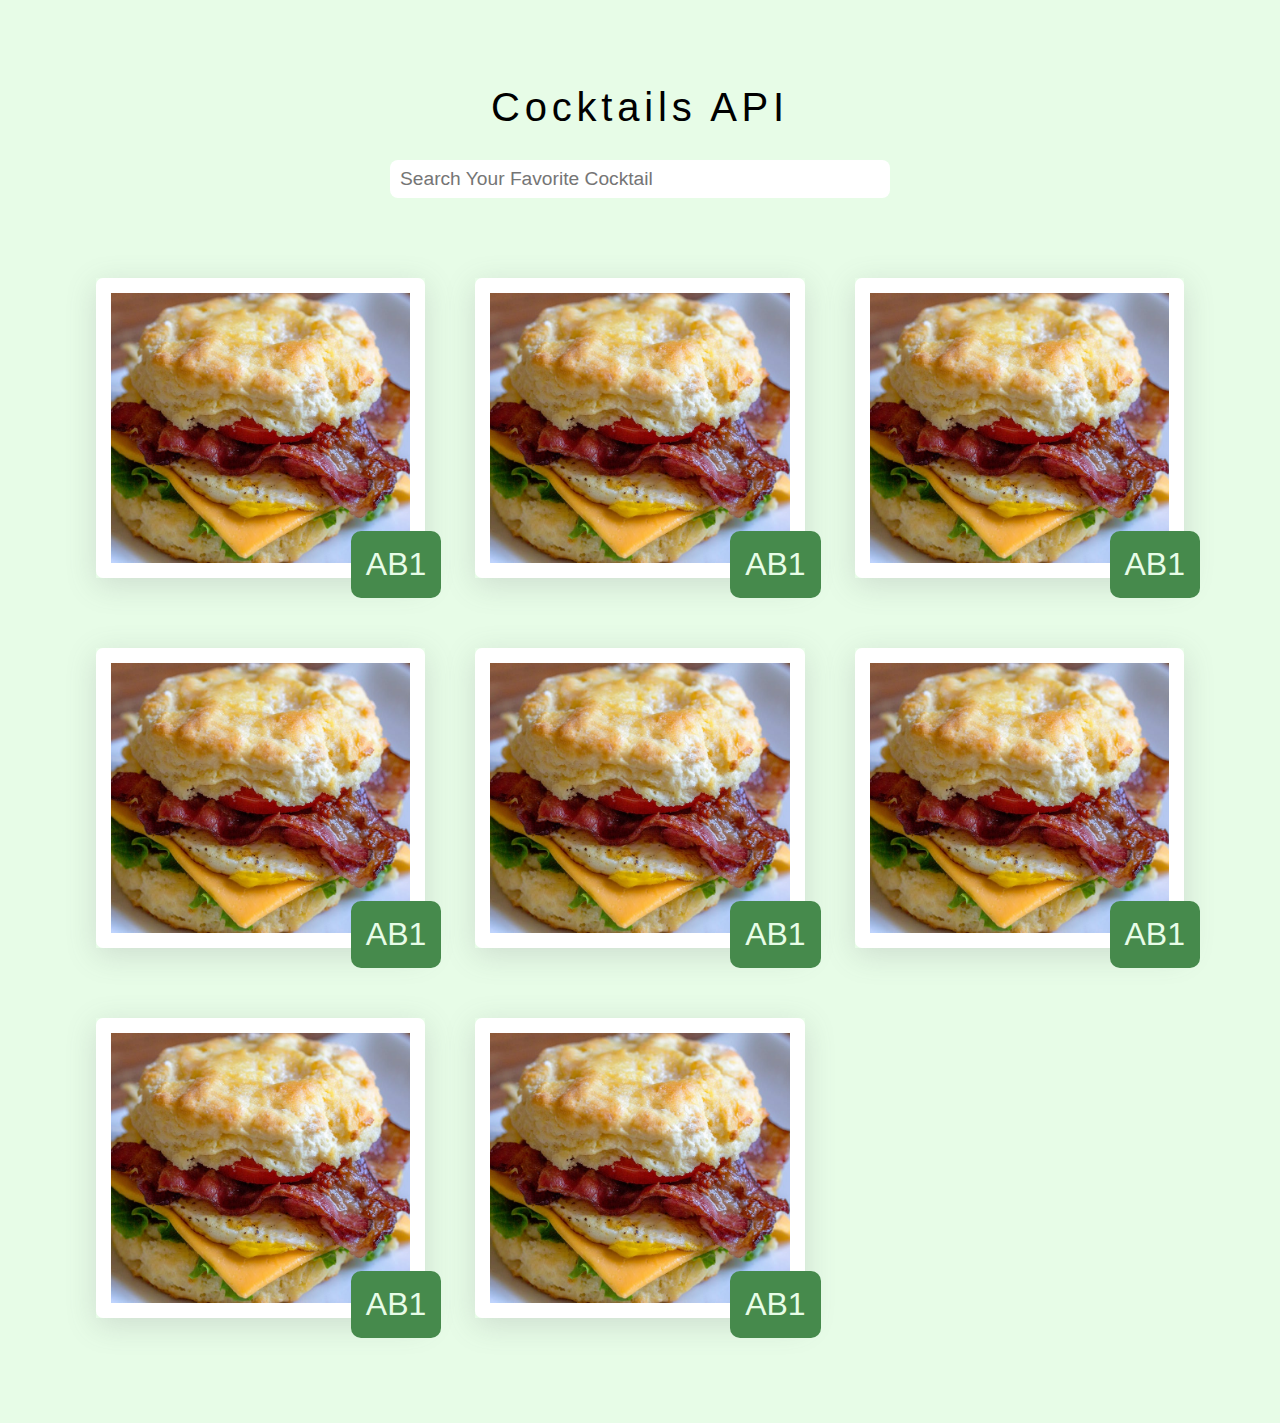
==== index.html @ 0bdfee5a "initial commit" ====
<!DOCTYPE html>
<html lang="en">
<head>
    <meta charset="UTF-8">
    <meta http-equiv="X-UA-Compatible" content="IE=edge">
    <meta name="viewport" content="width=device-width, initial-scale=1.0">
    <title>Products</title>
    <link rel="stylesheet" href="styles.css">
</head>
<body>
    <section class="center">
        <section class="main-title">
            <h1 class="titleH1">cocktails API</h1>
        </section>
        <div class="searchDiv">
            <input class="search" type="search" placeholder="search your favorite cocktail">
        </div>

        <article class="products"> 
            <!-- <div class="loading">
                <div class="loading-index"></div> 
            </div> -->
            <!-- single item -->
            <a class="linkCocktails">
                <article class="item">
                    <div class="image">
                        <img src="item-7.jpeg" alt="slika">
                    </div>
                    <p class="title">ab1</p>
                </article> 
            </a>
            <!-- end single item -->
            <!-- single item -->
            <a class="linkCocktails">
                <article class="item">
                    <div class="image">
                        <img src="item-7.jpeg" alt="slika">
                    </div>
                    <p class="title">ab1</p>
                </article> 
            </a>
            <!-- end single item -->
            <!-- single item -->
            <a class="linkCocktails">
                <article class="item">
                    <div class="image">
                        <img src="item-7.jpeg" alt="slika">
                    </div>
                    <p class="title">ab1</p>
                </article> 
            </a>
            <!-- end single item -->
            <!-- single item -->
            <a class="linkCocktails">
                <article class="item">
                    <div class="image">
                        <img src="item-7.jpeg" alt="slika">
                    </div>
                    <p class="title">ab1</p>
                </article> 
            </a>
            <!-- end single item -->
            <!-- single item -->
            <a class="linkCocktails">
                <article class="item">
                    <div class="image">
                        <img src="item-7.jpeg" alt="slika">
                    </div>
                    <p class="title">ab1</p>
                </article> 
            </a>
            <!-- end single item -->
            <!-- single item -->
            <a class="linkCocktails">
                <article class="item">
                    <div class="image">
                        <img src="item-7.jpeg" alt="slika">
                    </div>
                    <p class="title">ab1</p>
                </article> 
            </a>
            <!-- end single item -->
            <!-- single item -->
            <a class="linkCocktails">
                <article class="item">
                    <div class="image">
                        <img src="item-7.jpeg" alt="slika">
                    </div>
                    <p class="title">ab1</p>
                </article> 
            </a>
            <!-- end single item -->
            <!-- single item -->
            <a class="linkCocktails">
                <article class="item">
                    <div class="image">
                        <img src="item-7.jpeg" alt="slika">
                    </div>
                    <p class="title">ab1</p>
                </article> 
            </a>
            <!-- end single item -->
          
        </article>
    </section>
    <script src="app.js"></script>
</body>
</html>
---- styles.css ----
*{
    margin: 0;
    padding: 0;
    box-sizing: border-box;
}

:root{
    --bgClr:rgb(231, 252, 231);
    --underline:rgb(70, 138, 76);
    --priceClr:rgb(3, 3, 3);
    --titleClr:rgb(121, 120, 120);
    --radious: 7px;

    --underlineDark:rgb(6, 61, 18);
}

html{
    min-height: 100%;
    min-width: 100%;
    font-family: sans-serif;
    font-size: 16px;
}

@keyframes spin {
    to{
        transform: rotate(360deg);
    }
}

.loading{
    position: absolute;
    width: 100%;
    display: flex;
    justify-content: center;
}

.loading-index{
    width: 6rem;
    height: 6rem;
    border: 5px solid rgb(190, 190, 190);
    border-radius: 50%;
    border-top-color: rgba(41, 41, 250, 0.712);
    animation: spin 0.7s linear infinite;
}

body{
    min-height: 100vh;
    background-color: var(--bgClr);
    display: flex;
    flex-direction: column;
    align-items: center;
}

.center{
    width: 85%;
    margin: 85px 0;
    text-align: center;
    display: flex;
    flex-direction: column;
    align-items: center;
    justify-content: center;
}

.titleH1{
    font-size: 2.5rem;
    font-weight: 400;
    text-transform: capitalize;
    letter-spacing: 0.3rem;
    margin-bottom: 20px;
    position: relative;
    padding-bottom: 10px;
}

.searchDiv{
    width: 500px;
}

.search{
    width: 100%;
    padding: 8px 10px;
    margin-bottom: 80px;
    border: none;
    border-radius: 8px;
    font-size: 1.2rem;
}

.search::placeholder{
    text-transform: capitalize;
}

.products{
    width: 100%;
    display: grid;
    grid-template-columns: repeat(3, 1fr);
    gap: 50px 50px;
    max-width: 1150px;
    position: relative;
}

.single-product{
    text-decoration: none;
}

.linkCocktails:hover{
    cursor: pointer;
}

.item{
    text-align: center;
    position: relative;
    margin-bottom: 20px;
}

.image{
    min-width: 100%;
    height: 300px;
    box-shadow: rgba(100, 100, 111, 0.2) 0px 7px 29px 0px;
}

img{
    width: 100%;
    height: 300px;
    border-radius: var(--radious);
    object-fit: cover;
    border: 15px solid white;
}

img:hover{
    filter: blur(1px) grayscale(50%);
    transition: all 0.3s linear;
    transform: scale(101%);
}

.title{
    position: absolute;
    color: var(--bgClr);
    text-transform: uppercase;
    padding: 15px;
    background-color: var(--underline);
    right: -1rem;
    bottom: -20px;
    font-size: 2rem;
    font-weight: 500;
    border-radius: 10px;
}


@media (max-width: 1100px) {
    .products{
        grid-template-columns: repeat(2, 1fr);
    }
}
@media (max-width: 750px) {
    .products{
        grid-template-columns: 1fr;
    }
    .item{
        height: 250px;
    }
    .image{
        height: 250px;
    }
    img{
        height: 250px;
    }
}

@media (max-width: 620px) {
    .searchDiv{
        width: 90%;
    }
}

/* styles for PRODUCT.html */

#img-single{
    height: 100%;
    
}

.single{
    margin-top: 30px;
}

.btn{
    background-color: var(--underline);
    border: none;
    padding: 7px;
    border-radius: var(--radious);
    text-transform: capitalize;
    color: var(--bgClr);
    transition: all 0.3s linear;
}

#back-home{
    padding: 12px 40px;
    font-size: 1.1rem;
    margin-bottom: 100px;
}

.btn:hover{
    cursor: pointer;
    background-color: var(--underlineDark);
    box-shadow: rgba(149, 157, 165, 0.2) 0px 8px 24px;
}

.product{
    display: grid;    
    grid-template-columns: 1fr 1fr;
    column-gap: 35px;
    max-width: 1170px;
}

.single-content{
    text-align: start;
}

.single-title{
    text-transform: capitalize;
    font-size: 2rem;
    margin: 15px 0 7px;
    font-weight: 400;
}

.single-company{
    font-size: 1.4rem;
    margin-bottom: 7px;
    text-transform: capitalize;
    color: var(--titleClr);
    font-weight: 400;
}

.single-price{
    margin-bottom: 7px;
}

.color-section{
    margin-bottom: 10px;
    display: flex;
    flex-direction: row;
    column-gap: 7px;
}

.product-color{
    background: crimson;
    width: 15px;
    height: 15px;
    border-radius: 50%;
}

.single-text{
    margin-bottom: 15px;
    line-height: 1.7rem;
}

#add-to-cart{
    padding: 7px 15px;
}

.load-single{
    position: absolute;
    left: 0;
    width: 100%;
    display: flex;
    justify-content: center;
}

.load-single h2{
    text-transform: capitalize;
    font-size: 1.5rem;
}

@media (max-width:750px) {
    .product{
        grid-template-columns: none;
        grid-template-rows: 1fr 1fr;
    }

    .images-single{
        height: 300px;
    }
}
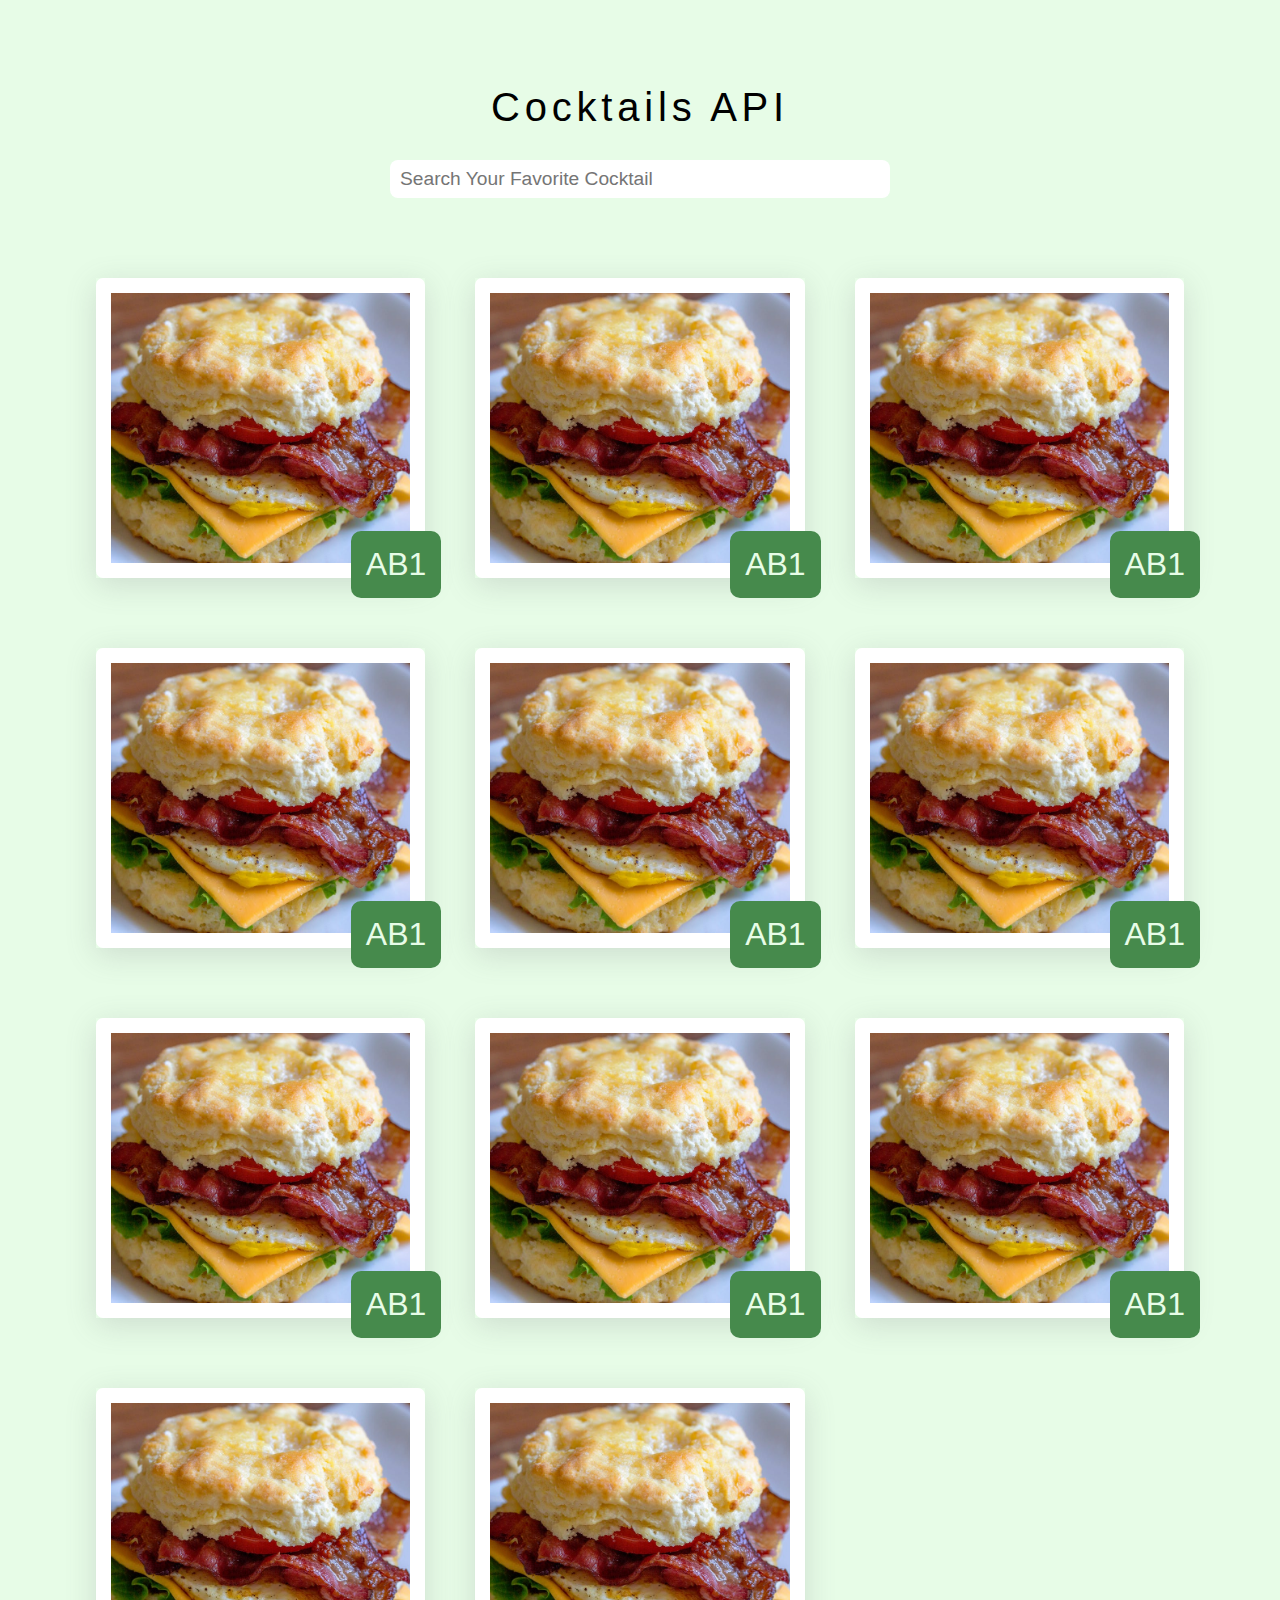
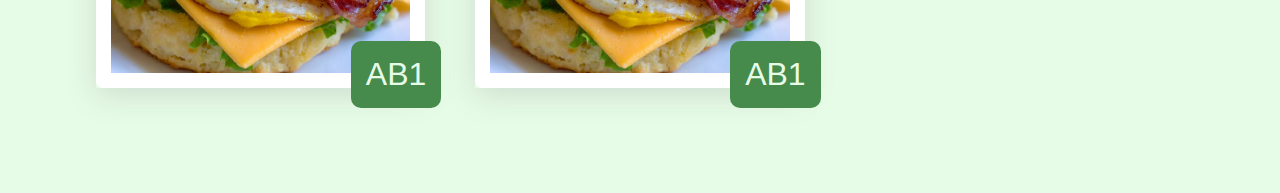
==== commit 2136410f: "next is loading feature" ====
--- a/index.html
+++ b/index.html
@@ -23,8 +23,8 @@
             <!-- single item -->
             <a class="linkCocktails">
                 <article class="item">
-                    <div class="image">
-                        <img src="item-7.jpeg" alt="slika">
+                    <div class="imageDiv">
+                        <img class="image" src="item-7.jpeg" alt="slika">
                     </div>
                     <p class="title">ab1</p>
                 </article> 
@@ -33,8 +33,8 @@
             <!-- single item -->
             <a class="linkCocktails">
                 <article class="item">
-                    <div class="image">
-                        <img src="item-7.jpeg" alt="slika">
+                    <div class="imageDiv">
+                        <img class="image" src="item-7.jpeg" alt="slika">
                     </div>
                     <p class="title">ab1</p>
                 </article> 
@@ -43,8 +43,8 @@
             <!-- single item -->
             <a class="linkCocktails">
                 <article class="item">
-                    <div class="image">
-                        <img src="item-7.jpeg" alt="slika">
+                    <div class="imageDiv">
+                        <img class="image" src="item-7.jpeg" alt="slika">
                     </div>
                     <p class="title">ab1</p>
                 </article> 
@@ -53,8 +53,8 @@
             <!-- single item -->
             <a class="linkCocktails">
                 <article class="item">
-                    <div class="image">
-                        <img src="item-7.jpeg" alt="slika">
+                    <div class="imageDiv">
+                        <img class="image" src="item-7.jpeg" alt="slika">
                     </div>
                     <p class="title">ab1</p>
                 </article> 
@@ -63,8 +63,8 @@
             <!-- single item -->
             <a class="linkCocktails">
                 <article class="item">
-                    <div class="image">
-                        <img src="item-7.jpeg" alt="slika">
+                    <div class="imageDiv">
+                        <img class="image" src="item-7.jpeg" alt="slika">
                     </div>
                     <p class="title">ab1</p>
                 </article> 
@@ -73,8 +73,8 @@
             <!-- single item -->
             <a class="linkCocktails">
                 <article class="item">
-                    <div class="image">
-                        <img src="item-7.jpeg" alt="slika">
+                    <div class="imageDiv">
+                        <img class="image" src="item-7.jpeg" alt="slika">
                     </div>
                     <p class="title">ab1</p>
                 </article> 
@@ -83,8 +83,8 @@
             <!-- single item -->
             <a class="linkCocktails">
                 <article class="item">
-                    <div class="image">
-                        <img src="item-7.jpeg" alt="slika">
+                    <div class="imageDiv">
+                        <img class="image" src="item-7.jpeg" alt="slika">
                     </div>
                     <p class="title">ab1</p>
                 </article> 
@@ -93,14 +93,43 @@
             <!-- single item -->
             <a class="linkCocktails">
                 <article class="item">
-                    <div class="image">
-                        <img src="item-7.jpeg" alt="slika">
+                    <div class="imageDiv">
+                        <img class="image" src="item-7.jpeg" alt="slika">
                     </div>
                     <p class="title">ab1</p>
                 </article> 
             </a>
             <!-- end single item -->
-          
+            <!-- single item -->
+            <a class="linkCocktails">
+                <article class="item">
+                    <div class="imageDiv">
+                        <img class="image" src="item-7.jpeg" alt="slika">
+                    </div>
+                    <p class="title">ab1</p>
+                </article> 
+            </a>
+            <!-- end single item -->
+            <!-- single item -->
+            <a class="linkCocktails">
+                <article class="item">
+                    <div class="imageDiv">
+                        <img class="image" src="item-7.jpeg" alt="slika">
+                    </div>
+                    <p class="title">ab1</p>
+                </article> 
+            </a>
+            <!-- end single item -->
+            <!-- single item -->
+            <a class="linkCocktails">
+                <article class="item">
+                    <div class="imageDiv">
+                        <img class="image" src="item-7.jpeg" alt="slika">
+                    </div>
+                    <p class="title">ab1</p>
+                </article> 
+            </a>
+            <!-- end single item -->
         </article>
     </section>
     <script src="app.js"></script>
--- a/styles.css
+++ b/styles.css
@@ -111,13 +111,13 @@
     margin-bottom: 20px;
 }
 
-.image{
+.imageDiv{
     min-width: 100%;
     height: 300px;
     box-shadow: rgba(100, 100, 111, 0.2) 0px 7px 29px 0px;
 }
 
-img{
+.image{
     width: 100%;
     height: 300px;
     border-radius: var(--radious);
@@ -125,7 +125,7 @@
     border: 15px solid white;
 }
 
-img:hover{
+.image:hover{
     filter: blur(1px) grayscale(50%);
     transition: all 0.3s linear;
     transform: scale(101%);
@@ -173,13 +173,24 @@
 
 /* styles for PRODUCT.html */
 
+.images{
+  position: relative;
+}
+
 #img-single{
+    width: 100%;
     height: 100%;
+    object-fit: cover;
+    position: absolute;
+    top: 0;
+    left: 0;
+    border: 10px solid white;
+    border-radius: 10px;
+}
+
+.single{
+    margin-top: 100px;
     
-}
-
-.single{
-    margin-top: 30px;
 }
 
 .btn{
@@ -207,54 +218,55 @@
 .product{
     display: grid;    
     grid-template-columns: 1fr 1fr;
-    column-gap: 35px;
+    column-gap: 50px;
     max-width: 1170px;
+    width: 100%;
+    height: 400px;
 }
 
 .single-content{
     text-align: start;
+    padding-top: 15px;
 }
 
 .single-title{
-    text-transform: capitalize;
+    text-transform: uppercase;
     font-size: 2rem;
-    margin: 15px 0 7px;
-    font-weight: 400;
-}
-
-.single-company{
-    font-size: 1.4rem;
+    margin: 15px 0 15px;
+    font-weight: 700;
+}
+
+.single-p{
+    font-size: 1.2rem;
     margin-bottom: 7px;
-    text-transform: capitalize;
     color: var(--titleClr);
-    font-weight: 400;
-}
-
-.single-price{
-    margin-bottom: 7px;
-}
-
-.color-section{
-    margin-bottom: 10px;
-    display: flex;
-    flex-direction: row;
-    column-gap: 7px;
-}
-
-.product-color{
-    background: crimson;
-    width: 15px;
-    height: 15px;
-    border-radius: 50%;
+    font-weight: 200;
 }
 
 .single-text{
-    margin-bottom: 15px;
+    margin: 30px 0;
     line-height: 1.7rem;
 }
 
+.single-check{
+    display: flex;
+    align-items: center;
+}
+
+.single-check span{
+    font-size: 1.1rem;
+    color: black;
+}
+
+.text{
+    color: rgb(94, 94, 94);
+    margin-left: 10px;
+}
+
 #add-to-cart{
-    padding: 7px 15px;
+    text-transform: uppercase;
+    letter-spacing: .3rem;
+    padding: 10px 15px;
 }
 
 .load-single{
@@ -276,7 +288,7 @@
         grid-template-rows: 1fr 1fr;
     }
 
-    .images-single{
-        height: 300px;
+    .images{
+        height: 350px;
     }
 }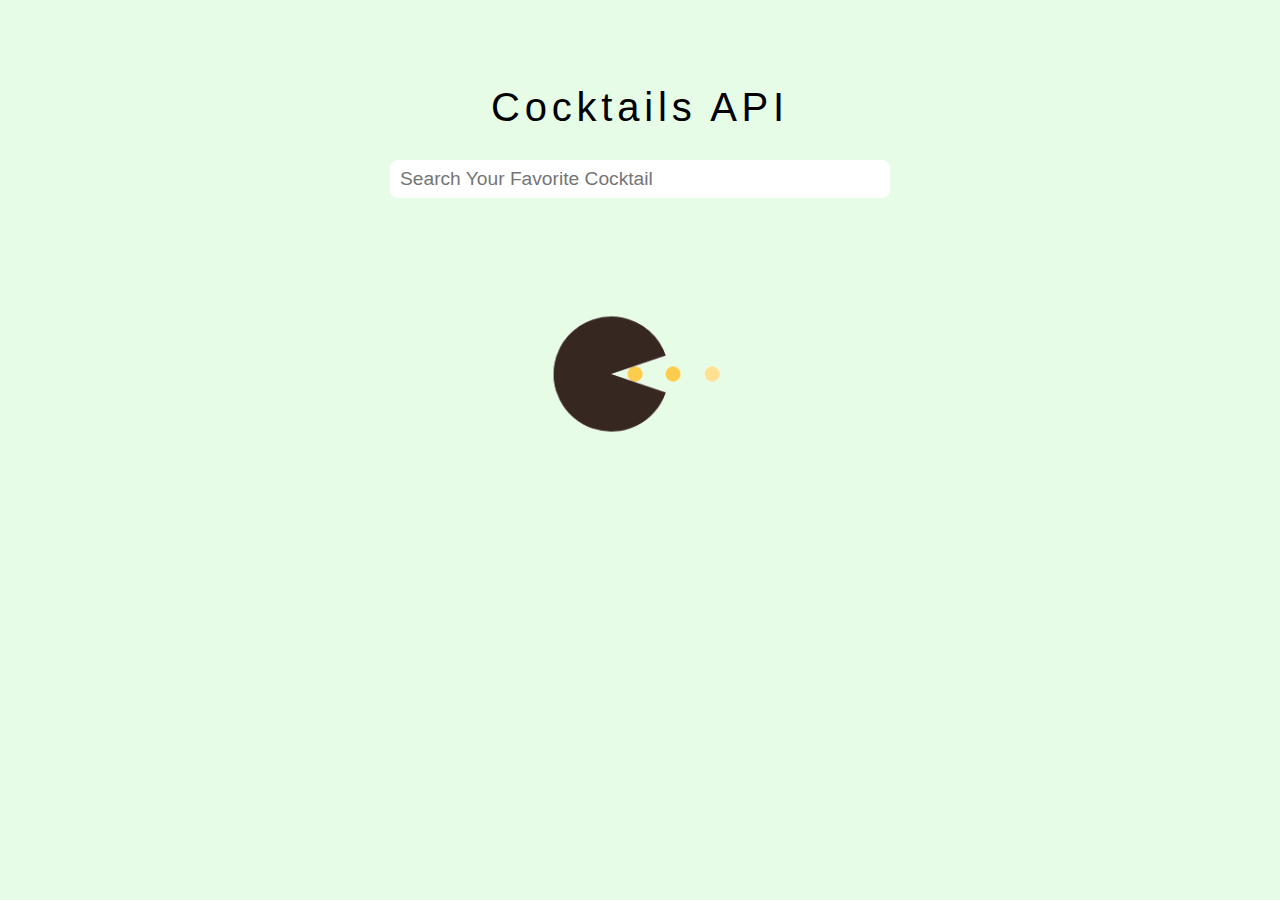
==== commit 0dd1c5c9: "initial commit" ====
--- a/index.html
+++ b/index.html
@@ -17,121 +17,22 @@
         </div>
 
         <article class="products"> 
-            <!-- <div class="loading">
-                <div class="loading-index"></div> 
-            </div> -->
+            <div class="loading">
+                <img class="load" src="loading.gif"> 
+            </div>
             <!-- single item -->
-            <a class="linkCocktails">
+            <!-- <a class="linkCocktails" href="products.html">
                 <article class="item">
                     <div class="imageDiv">
                         <img class="image" src="item-7.jpeg" alt="slika">
                     </div>
                     <p class="title">ab1</p>
                 </article> 
-            </a>
+            </a> -->
             <!-- end single item -->
-            <!-- single item -->
-            <a class="linkCocktails">
-                <article class="item">
-                    <div class="imageDiv">
-                        <img class="image" src="item-7.jpeg" alt="slika">
-                    </div>
-                    <p class="title">ab1</p>
-                </article> 
-            </a>
-            <!-- end single item -->
-            <!-- single item -->
-            <a class="linkCocktails">
-                <article class="item">
-                    <div class="imageDiv">
-                        <img class="image" src="item-7.jpeg" alt="slika">
-                    </div>
-                    <p class="title">ab1</p>
-                </article> 
-            </a>
-            <!-- end single item -->
-            <!-- single item -->
-            <a class="linkCocktails">
-                <article class="item">
-                    <div class="imageDiv">
-                        <img class="image" src="item-7.jpeg" alt="slika">
-                    </div>
-                    <p class="title">ab1</p>
-                </article> 
-            </a>
-            <!-- end single item -->
-            <!-- single item -->
-            <a class="linkCocktails">
-                <article class="item">
-                    <div class="imageDiv">
-                        <img class="image" src="item-7.jpeg" alt="slika">
-                    </div>
-                    <p class="title">ab1</p>
-                </article> 
-            </a>
-            <!-- end single item -->
-            <!-- single item -->
-            <a class="linkCocktails">
-                <article class="item">
-                    <div class="imageDiv">
-                        <img class="image" src="item-7.jpeg" alt="slika">
-                    </div>
-                    <p class="title">ab1</p>
-                </article> 
-            </a>
-            <!-- end single item -->
-            <!-- single item -->
-            <a class="linkCocktails">
-                <article class="item">
-                    <div class="imageDiv">
-                        <img class="image" src="item-7.jpeg" alt="slika">
-                    </div>
-                    <p class="title">ab1</p>
-                </article> 
-            </a>
-            <!-- end single item -->
-            <!-- single item -->
-            <a class="linkCocktails">
-                <article class="item">
-                    <div class="imageDiv">
-                        <img class="image" src="item-7.jpeg" alt="slika">
-                    </div>
-                    <p class="title">ab1</p>
-                </article> 
-            </a>
-            <!-- end single item -->
-            <!-- single item -->
-            <a class="linkCocktails">
-                <article class="item">
-                    <div class="imageDiv">
-                        <img class="image" src="item-7.jpeg" alt="slika">
-                    </div>
-                    <p class="title">ab1</p>
-                </article> 
-            </a>
-            <!-- end single item -->
-            <!-- single item -->
-            <a class="linkCocktails">
-                <article class="item">
-                    <div class="imageDiv">
-                        <img class="image" src="item-7.jpeg" alt="slika">
-                    </div>
-                    <p class="title">ab1</p>
-                </article> 
-            </a>
-            <!-- end single item -->
-            <!-- single item -->
-            <a class="linkCocktails">
-                <article class="item">
-                    <div class="imageDiv">
-                        <img class="image" src="item-7.jpeg" alt="slika">
-                    </div>
-                    <p class="title">ab1</p>
-                </article> 
-            </a>
-            <!-- end single item -->
+           
         </article>
     </section>
-    <script src="app.js"></script>
+    <script type="module" src="app.js"></script>
 </body>
 </html>--- a/styles.css
+++ b/styles.css
@@ -21,11 +21,6 @@
     font-size: 16px;
 }
 
-@keyframes spin {
-    to{
-        transform: rotate(360deg);
-    }
-}
 
 .loading{
     position: absolute;
@@ -34,13 +29,14 @@
     justify-content: center;
 }
 
-.loading-index{
-    width: 6rem;
-    height: 6rem;
-    border: 5px solid rgb(190, 190, 190);
-    border-radius: 50%;
-    border-top-color: rgba(41, 41, 250, 0.712);
-    animation: spin 0.7s linear infinite;
+.load{
+    height: 12em;
+    width: 12em;
+    display: block;
+}
+
+.hide-loading{
+    display: none;
 }
 
 body{
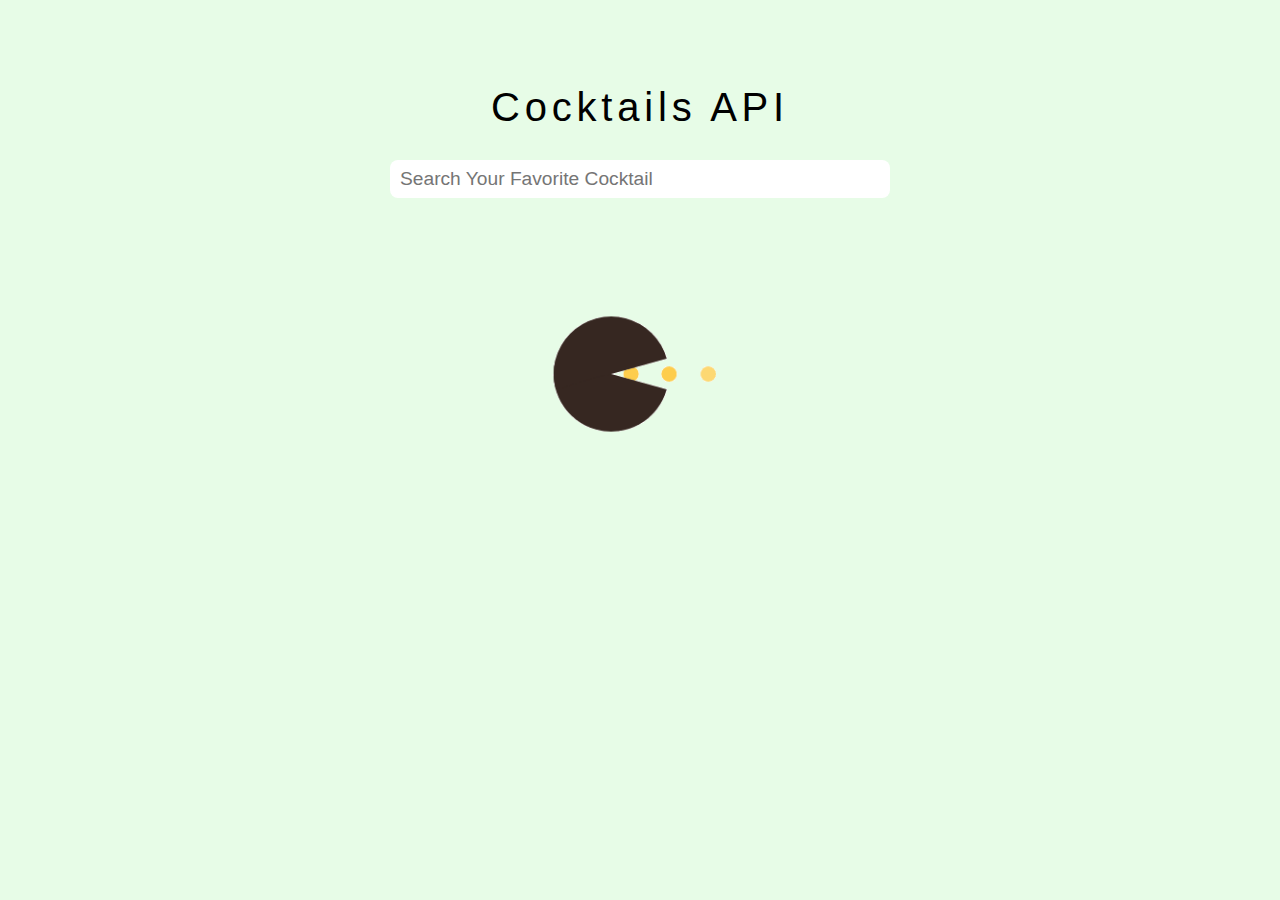
==== commit f530b874: "initial commit" ====
--- a/index.html
+++ b/index.html
@@ -13,7 +13,7 @@
             <h1 class="titleH1">cocktails API</h1>
         </section>
         <div class="searchDiv">
-            <input class="search" type="search" placeholder="search your favorite cocktail">
+            <input class="search" type="text" placeholder="search your favorite cocktail">
         </div>
 
         <article class="products"> 
